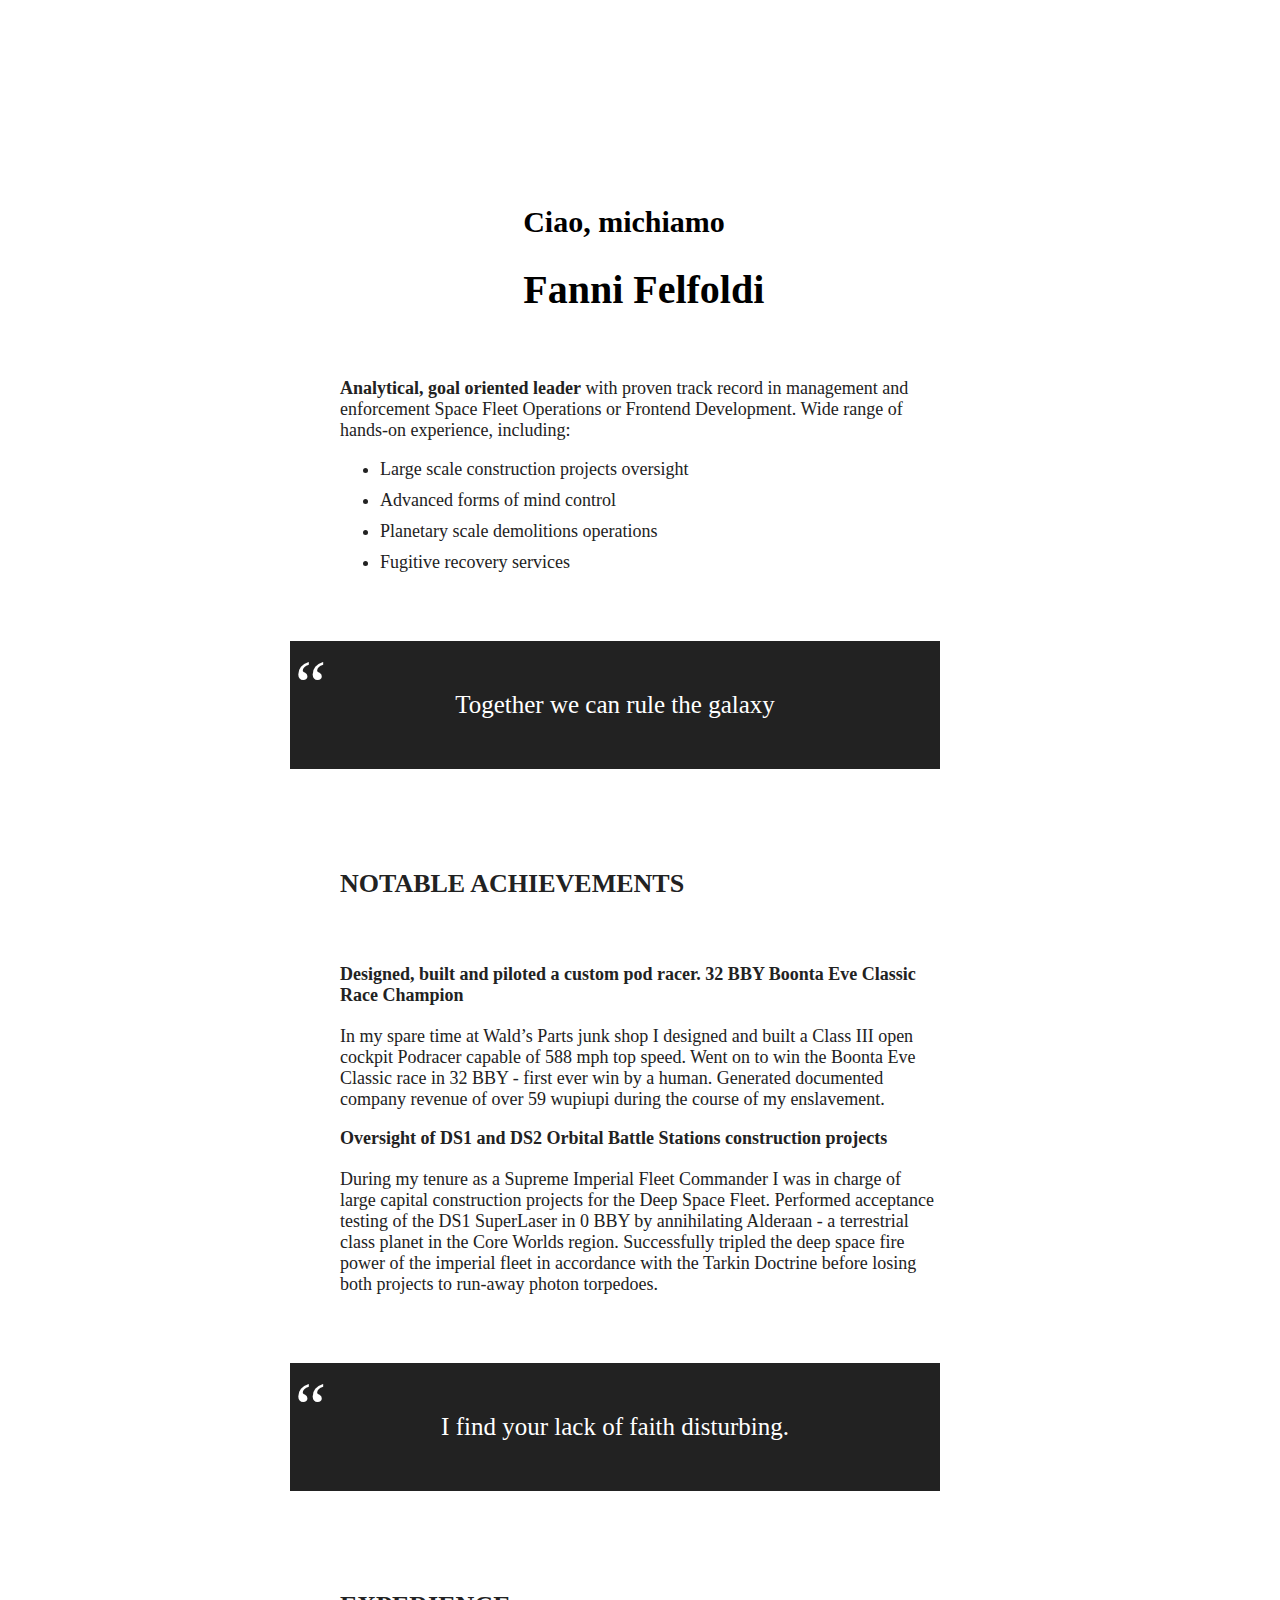
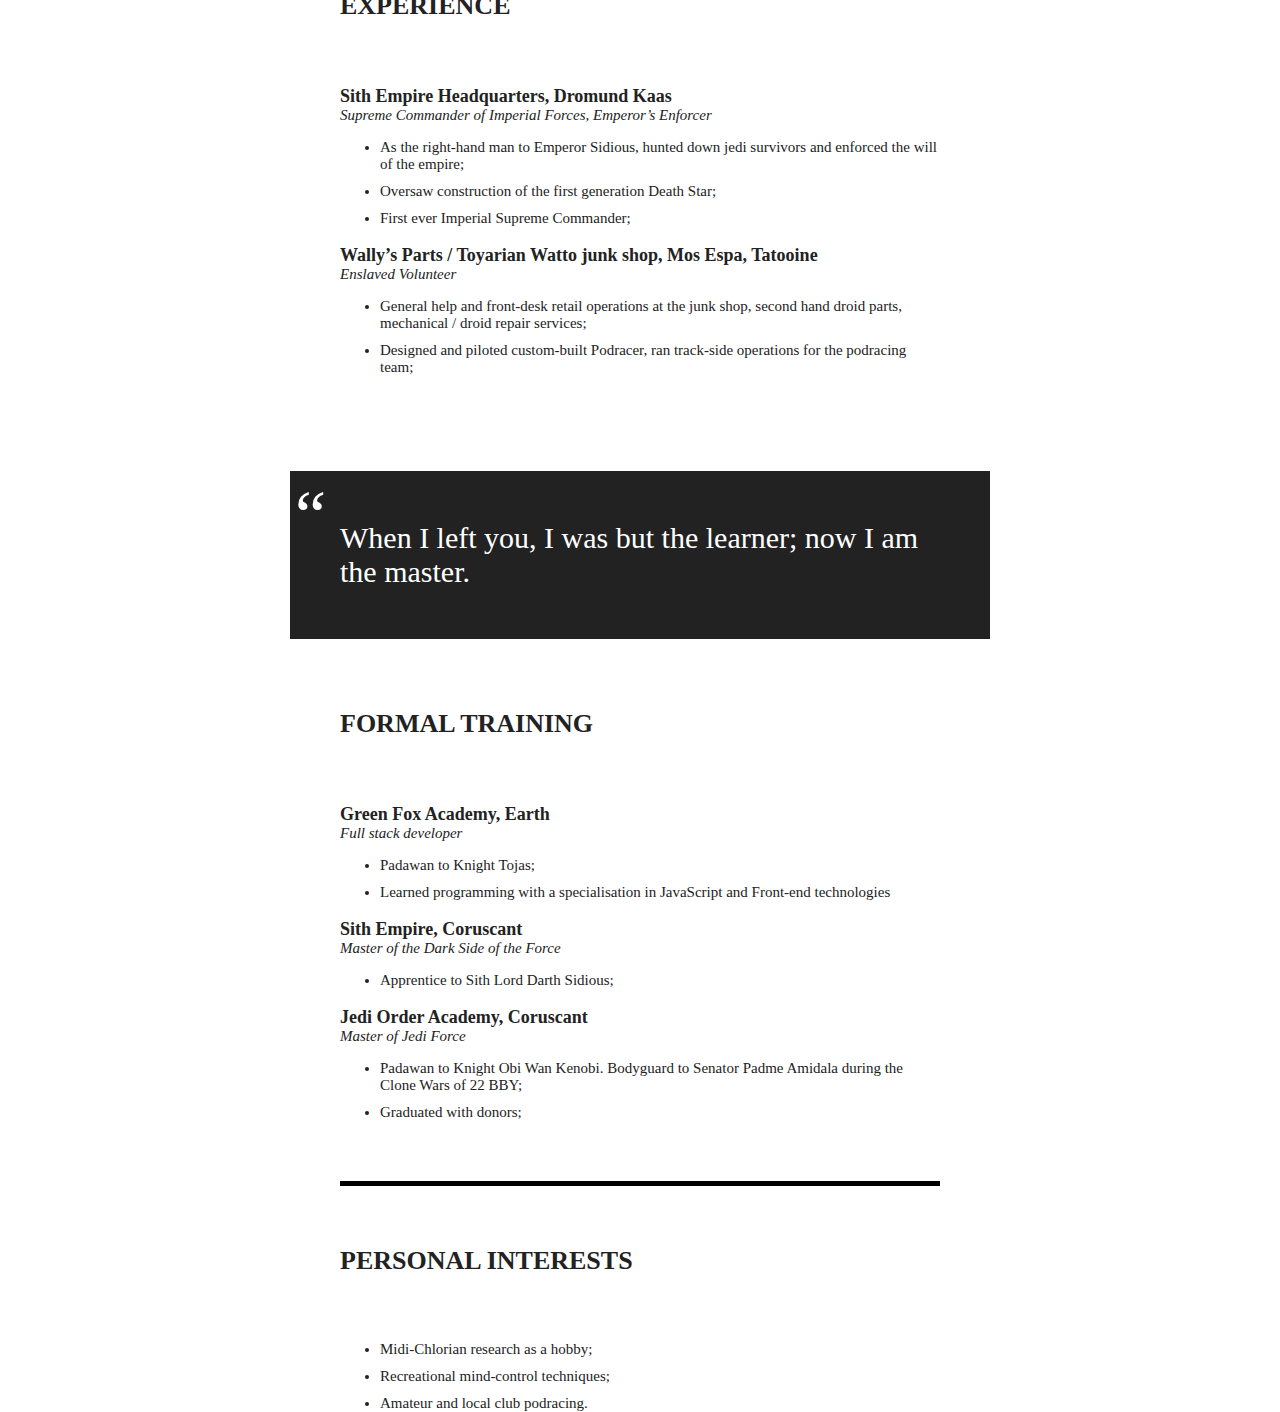
==== CV.html @ 1063815c "addedGalleryAndCv" ====
<!DOCTYPE html>
<html lang="en">
<head>
    <meta charset="UTF-8">
    <meta name="viewport" content="width=device-width, initial-scale=1.0">
    <title>CV Fanni Felfoldi</title>
    <link rel="stylesheet" href="styleCV.css">
</head>
<body>
    <body>
        <header >
          <div>
            <h2> Ciao, michiamo </h2>
            <h1>Fanni Felfoldi</h1>
          </div>
       </header>
        <main>
          <p><b>Analytical, goal oriented leader</b> with proven track record in management and enforcement Space Fleet Operations or Frontend Development. Wide range of hands-on experience, including:</p>
          <ul>
            <li>Large scale construction projects oversight</li>
            <li>Advanced forms of mind control</li>
            <li>Planetary scale demolitions operations</li>
            <li>Fugitive recovery services</li>
          </ul>
            <bloquote class="quotes" >
              Together we can rule the galaxy
            </bloquote>
          
          <p class="alcim2"><b>Notable achievements</b> </p>
          <p class="alcim3"><b>Designed, built and piloted a custom pod racer. 32 BBY Boonta Eve Classic Race Champion</b></p>
          <p>In my spare time at Wald’s Parts junk shop I designed and built a Class III open cockpit Podracer capable of 588 mph top speed. Went on to win the Boonta Eve Classic race in 32 BBY - first ever win by a human. Generated documented company revenue of over 59 wupiupi during the course of my enslavement.</p>
          <p class="alcim3"><b>Oversight of DS1 and DS2 Orbital Battle Stations construction projects</b></p>
          <p>During my tenure as a Supreme Imperial Fleet Commander I was in charge of large capital construction projects for the Deep Space Fleet. Performed acceptance testing of the DS1 SuperLaser in 0 BBY by annihilating Alderaan - a terrestrial class planet in the Core Worlds region. Successfully tripled the deep space fire power of the imperial fleet in accordance with the Tarkin Doctrine before losing both projects to run-away photon torpedoes.</p>
          <bloquote class="quotes2" >
              I find your lack of faith disturbing.
            </bloquote>
          <p class="alcim2"><b> Experience</b> </p>
          <p class="alcim4"><b>Sith Empire Headquarters, Dromund Kaas</b></p>
          <p class="alcim5"><i>Supreme Commander of Imperial Forces, Emperor’s Enforcer</i></p>
          <ul class="secondlist">
            <li>As the right-hand man to Emperor Sidious, hunted down jedi survivors and enforced the will of the empire;</li>
            <li>Oversaw construction of the first generation Death Star;</li>
            <li>First ever Imperial Supreme Commander;</li>
          </ul>
          <p class="alcim4"><b>Wally’s Parts / Toyarian Watto junk shop, Mos Espa, Tatooine</b></p>
          <p class="alcim5"><i>Enslaved Volunteer</i></p>
          <ul class="secondlist">
            <li>General help and front-desk retail operations at the junk shop, second hand droid parts, mechanical / droid repair services;</li>
            <li>Designed and piloted custom-built Podracer, ran track-side operations for the podracing team;</li>
            </ul>
            <bloquote class="quotes3" >
              When I left you, I was but the learner; now I am the master.
            </bloquote>
          
          <p class="alcim2"><b>Formal training</b> </p>
          <p class="alcim4"><b>Green Fox Academy, Earth</b></p>
          <p class="alcim5"><i>Full stack developer</i></p>
          <ul class="secondlist">
            <li>Padawan to Knight Tojas;</li>
            <li>Learned programming with a specialisation in JavaScript and Front-end technologies</li>
            </ul>
          <p class="alcim4"><b>Sith Empire, Coruscant</b></p>
          <p class="alcim5"><i>Master of the Dark Side of the Force</i></p>
          <ul class="secondlist">
            <li>Apprentice to Sith Lord Darth Sidious;</li>
            </ul>
          <p class="alcim4"><b>Jedi Order Academy, Coruscant</b></p>
          <p class="alcim5"><i>Master of Jedi Force</i></p>
          <ul class="secondlist">
            <li>Padawan to Knight Obi Wan Kenobi. Bodyguard to Senator Padme Amidala during the Clone Wars of 22 BBY;</li>
            <li>Graduated with donors;</li>
            </ul>
          <p class="alcim2" id=bordertop><b>Personal interests</b> </p>
          <ul class="secondlist">
            <li>Midi-Chlorian research as a hobby;</li>
            <li>Recreational mind-control techniques;</li>
             <li>Amateur and local club podracing.</li>
            </ul>
        </main>
      </body>
</body>
</html>
---- styleCV.css ----
header {
    font-family: 'Abril Fatface', cursive;
    width: 90%;
    height:350px; 
    text-align: center;
   background-image: url("images/me.jpg");
    background-position: center;
    background-size: cover;
    position: absolute;
    top: 0px;
    left:5%;
    margin-top: 0px;
  }
  h2 {
    position: relative;
    top:180px;
    left: 200px;
    font-size: 30px;
    text-align: left;
  }
  h1 {
    position: relative;
    top:180px;
    left: 200px;
    font-size: 40px;
    text-align: left;
  }
  div {
    width:55%;
    margin:auto;
  }
  main {
    position: relative;
    top: 360px;
    font-family: 'Josefin Sans';
    color: #222222;
    width:600px;
    margin: auto;
    font-size: 18px;
  }
  .quotes::before {
    content: '\201C';
    position: absolute;
    top:5px;
    left:5px;
    font-size:70px;
  }
  .quotes {
    padding:50px;
    background:#222222;
    color: white;
    font-size: 25px;
    font-family: Abril Fatface;
    position:relative;
    top:50px; 
     display:flex;
     align-items: center;
    justify-content: center;
    margin-left: -50px;
  }
  .intext {
    
  }
  .alcim2 {
    margin-top:150px;
    text-transform: uppercase;
    font-size:26px;
    margin-bottom:65px;
    
  }
  .alcim3 {
    margint-top:60px;
    margin-bottom:20px;
  }
  .quotes2::before {
    content: '\201C';
    position: absolute;
    top:5px;
    left:5px;
    font-size:70px;
  }
  .quotes2 {
   padding:50px;
    background:#222222;
    color: white;
    font-size: 25px;
    font-family: Abril Fatface;
    position:relative;
    top:50px; 
      display:flex;
     align-items: center;
    justify-content: center;
    margin-left: -50px;
  }  
  .alcim4 {
    margin-bottom:0px;
  }
  .alcim5 {
     font-family: 'Merriweather', serif;
    margin-top:0px;
    font-size:15px;
  }
  .secondlist {
    font-size: 15px;
  } 
  li {
    margin-top:10px;
    margin-bottom:5px;
  }
  .quotes3::before {
    content: '\201C';
    position: absolute;
    top:5px;
    left:5px;
    font-size:70px;
  }
  .quotes3 {
    padding: 50px;
    background:#222222;
    color: white;
    font-size: 30px;
    font-family: Abril Fatface;
    position:relative;
    top:80px; 
    width:100%;
    text-align: left;
    hight: 200px;
    display:flex;
    margin-left: -50px
  }  
  #bordertop {
    border-top:5px solid black;
    padding-top:60px;
    margin-top:60px
  }
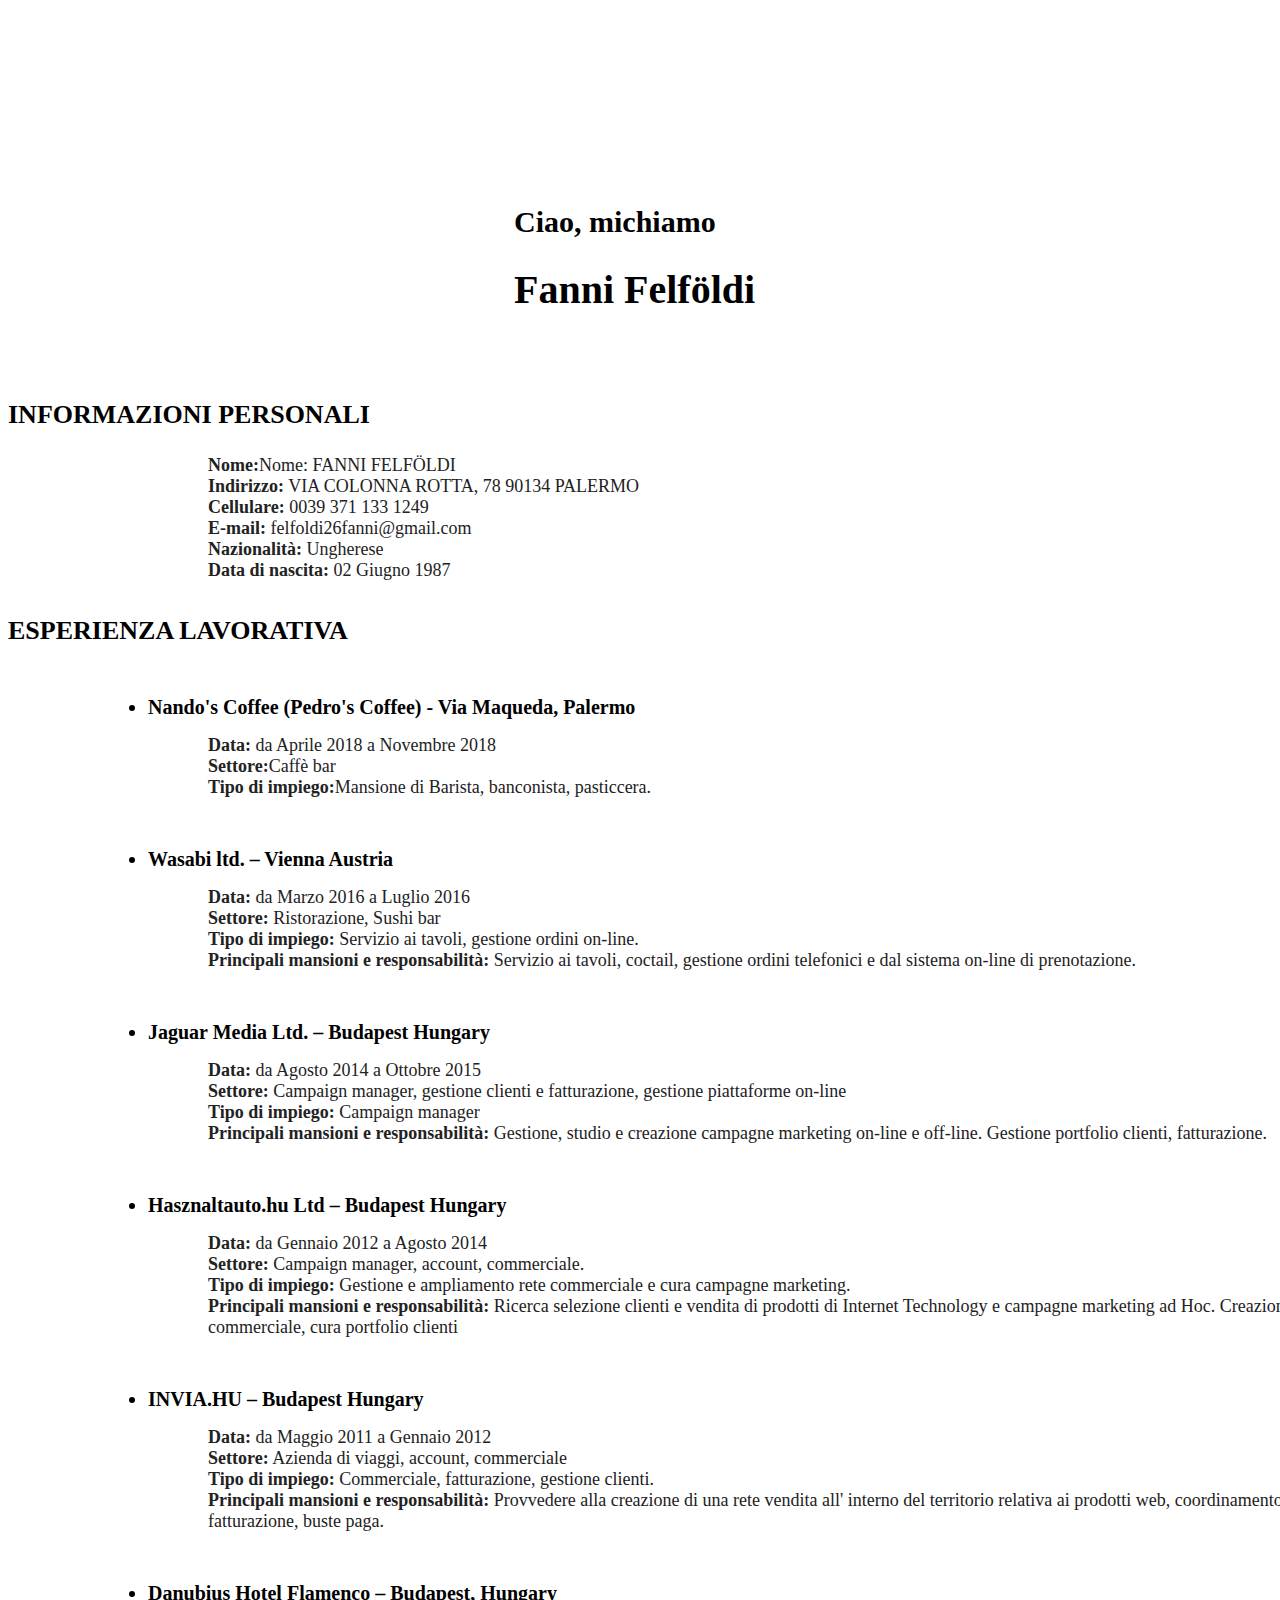
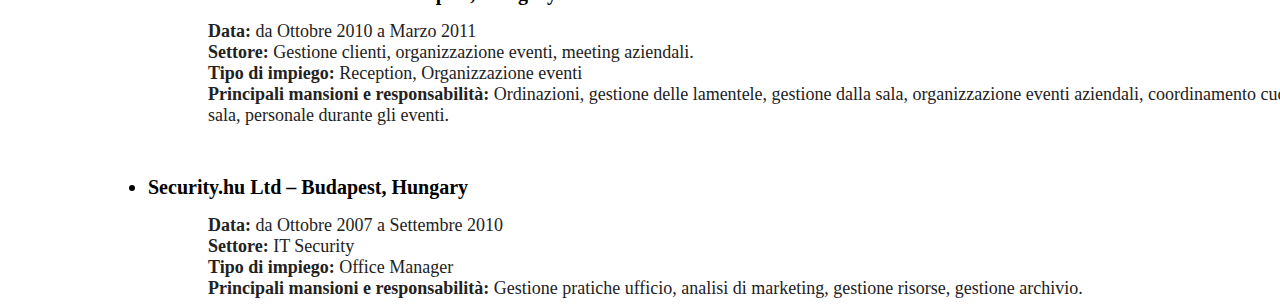
==== commit 921aa88e: "addCVESPERIENZALAVORATIVA" ====
--- a/CV.html
+++ b/CV.html
@@ -9,73 +9,77 @@
 <body>
     <body>
         <header >
-          <div>
+          
             <h2> Ciao, michiamo </h2>
-            <h1>Fanni Felfoldi</h1>
-          </div>
+            <h1>Fanni Felföldi</h1>
+          
        </header>
+
         <main>
-          <p><b>Analytical, goal oriented leader</b> with proven track record in management and enforcement Space Fleet Operations or Frontend Development. Wide range of hands-on experience, including:</p>
-          <ul>
-            <li>Large scale construction projects oversight</li>
-            <li>Advanced forms of mind control</li>
-            <li>Planetary scale demolitions operations</li>
-            <li>Fugitive recovery services</li>
-          </ul>
-            <bloquote class="quotes" >
-              Together we can rule the galaxy
-            </bloquote>
-          
-          <p class="alcim2"><b>Notable achievements</b> </p>
-          <p class="alcim3"><b>Designed, built and piloted a custom pod racer. 32 BBY Boonta Eve Classic Race Champion</b></p>
-          <p>In my spare time at Wald’s Parts junk shop I designed and built a Class III open cockpit Podracer capable of 588 mph top speed. Went on to win the Boonta Eve Classic race in 32 BBY - first ever win by a human. Generated documented company revenue of over 59 wupiupi during the course of my enslavement.</p>
-          <p class="alcim3"><b>Oversight of DS1 and DS2 Orbital Battle Stations construction projects</b></p>
-          <p>During my tenure as a Supreme Imperial Fleet Commander I was in charge of large capital construction projects for the Deep Space Fleet. Performed acceptance testing of the DS1 SuperLaser in 0 BBY by annihilating Alderaan - a terrestrial class planet in the Core Worlds region. Successfully tripled the deep space fire power of the imperial fleet in accordance with the Tarkin Doctrine before losing both projects to run-away photon torpedoes.</p>
-          <bloquote class="quotes2" >
-              I find your lack of faith disturbing.
-            </bloquote>
-          <p class="alcim2"><b> Experience</b> </p>
-          <p class="alcim4"><b>Sith Empire Headquarters, Dromund Kaas</b></p>
-          <p class="alcim5"><i>Supreme Commander of Imperial Forces, Emperor’s Enforcer</i></p>
-          <ul class="secondlist">
-            <li>As the right-hand man to Emperor Sidious, hunted down jedi survivors and enforced the will of the empire;</li>
-            <li>Oversaw construction of the first generation Death Star;</li>
-            <li>First ever Imperial Supreme Commander;</li>
-          </ul>
-          <p class="alcim4"><b>Wally’s Parts / Toyarian Watto junk shop, Mos Espa, Tatooine</b></p>
-          <p class="alcim5"><i>Enslaved Volunteer</i></p>
-          <ul class="secondlist">
-            <li>General help and front-desk retail operations at the junk shop, second hand droid parts, mechanical / droid repair services;</li>
-            <li>Designed and piloted custom-built Podracer, ran track-side operations for the podracing team;</li>
+            <h3><b>INFORMAZIONI PERSONALI</b> </h3>
+                <p><b>Nome:</b>Nome: FANNI  FELFÖLDI</p>
+                <p><b>Indirizzo:</b> VIA COLONNA ROTTA, 78       90134 PALERMO</p>
+                <p><b>Cellulare:</b> 0039 371 133 1249</p>
+                <p><b>E-mail:</b> felfoldi26fanni@gmail.com</p>
+                <p><b>Nazionalità:</b> Ungherese</p>
+                <p><b>Data di nascita:</b> 02 Giugno 1987</p>
+            
+        <h4><b>ESPERIENZA LAVORATIVA</b></h4>
+            <ul>
+                <li> <b>Nando's Coffee (Pedro's Coffee)  - Via Maqueda, Palermo </b></li>
             </ul>
-            <bloquote class="quotes3" >
-              When I left you, I was but the learner; now I am the master.
-            </bloquote>
-          
-          <p class="alcim2"><b>Formal training</b> </p>
-          <p class="alcim4"><b>Green Fox Academy, Earth</b></p>
-          <p class="alcim5"><i>Full stack developer</i></p>
-          <ul class="secondlist">
-            <li>Padawan to Knight Tojas;</li>
-            <li>Learned programming with a specialisation in JavaScript and Front-end technologies</li>
+            <p><b>Data:</b> da Aprile 2018 a Novembre 2018 </p>
+            <p><b>Settore:</b>Caffè bar </p>
+            <p><b>Tipo di impiego:</b>Mansione di Barista, banconista, pasticcera. </p>
+            
+            <ul>
+                <li> <b>Wasabi ltd. – Vienna Austria </b></li>
             </ul>
-          <p class="alcim4"><b>Sith Empire, Coruscant</b></p>
-          <p class="alcim5"><i>Master of the Dark Side of the Force</i></p>
-          <ul class="secondlist">
-            <li>Apprentice to Sith Lord Darth Sidious;</li>
+            <p><b>Data:</b> da Marzo 2016 a Luglio 2016 </p>
+            <p><b>Settore:</b> Ristorazione, Sushi bar</p>
+            <p><b>Tipo di impiego:</b> Servizio ai tavoli, gestione ordini on-line.</p>
+            <p><b>Principali mansioni e responsabilità:</b> Servizio ai tavoli, coctail, gestione ordini telefonici e dal sistema on-line di prenotazione.</p>
+    
+            <ul>
+                <li> <b>Jaguar Media Ltd. – Budapest Hungary </b></li>
             </ul>
-          <p class="alcim4"><b>Jedi Order Academy, Coruscant</b></p>
-          <p class="alcim5"><i>Master of Jedi Force</i></p>
-          <ul class="secondlist">
-            <li>Padawan to Knight Obi Wan Kenobi. Bodyguard to Senator Padme Amidala during the Clone Wars of 22 BBY;</li>
-            <li>Graduated with donors;</li>
+            <p><b>Data:</b> da Agosto 2014 a Ottobre 2015</p>
+            <p><b>Settore:</b> Campaign manager, gestione clienti e fatturazione, gestione piattaforme on-line</p>
+            <p><b>Tipo di impiego:</b> Campaign manager</p>
+            <p><b>Principali mansioni e responsabilità:</b> Gestione, studio e creazione campagne marketing on-line e off-line. Gestione portfolio clienti, fatturazione.</p>
+    
+            <ul>
+                <li> <b>Hasznaltauto.hu Ltd – Budapest Hungary </b></li>
             </ul>
-          <p class="alcim2" id=bordertop><b>Personal interests</b> </p>
-          <ul class="secondlist">
-            <li>Midi-Chlorian research as a hobby;</li>
-            <li>Recreational mind-control techniques;</li>
-             <li>Amateur and local club podracing.</li>
+            <p><b>Data:</b> da Gennaio 2012 a Agosto 2014</p>
+            <p><b>Settore:</b> Campaign manager, account, commerciale.</p>
+            <p><b>Tipo di impiego:</b> Gestione e ampliamento rete commerciale e cura campagne marketing.</p>
+            <p><b>Principali mansioni e responsabilità:</b> Ricerca selezione clienti e vendita di prodotti di Internet Technology e campagne marketing ad Hoc. Creazione rete  commerciale, cura portfolio clienti </p>
+
+            <ul>
+                <li> <b>INVIA.HU – Budapest Hungary  </b></li>
             </ul>
+            <p><b>Data:</b> da Maggio 2011 a Gennaio 2012</p>
+            <p><b>Settore:</b> Azienda di viaggi, account, commerciale</p>
+            <p><b>Tipo di impiego:</b> Commerciale, fatturazione, gestione clienti.</p>
+            <p><b>Principali mansioni e responsabilità:</b> Provvedere alla creazione di una rete vendita all' interno del territorio relativa ai prodotti web, coordinamento agenti fatturazione, buste paga.</p>
+        
+            <ul>
+                <li> <b>Danubius Hotel Flamenco – Budapest, Hungary  </b></li>
+            </ul>
+            <p><b>Data:</b> da Ottobre 2010 a Marzo 2011</p>
+            <p><b>Settore:</b> Gestione clienti, organizzazione eventi, meeting aziendali. </p>
+            <p><b>Tipo di impiego:</b> Reception, Organizzazione eventi</p>
+            <p><b>Principali mansioni e responsabilità:</b> Ordinazioni, gestione delle lamentele, gestione dalla sala, organizzazione eventi aziendali, coordinamento cucina, sala, personale  durante gli eventi.</p>
+        
+            <ul>
+                <li> <b>Security.hu Ltd – Budapest, Hungary</b></li>
+            </ul>
+            <p><b>Data:</b> da Ottobre 2007 a Settembre 2010</p>
+            <p><b>Settore:</b> IT Security </p>
+            <p><b>Tipo di impiego:</b> Office Manager</p>
+            <p><b>Principali mansioni e responsabilità:</b> Gestione pratiche ufficio, analisi di marketing, gestione risorse, gestione archivio.</p>
+        
         </main>
       </body>
 </body>
--- a/styleCV.css
+++ b/styleCV.css
@@ -14,14 +14,14 @@
   h2 {
     position: relative;
     top:180px;
-    left: 200px;
+    left: 450px;
     font-size: 30px;
     text-align: left;
   }
   h1 {
     position: relative;
     top:180px;
-    left: 200px;
+    left: 450px;
     font-size: 40px;
     text-align: left;
   }
@@ -29,107 +29,33 @@
     width:55%;
     margin:auto;
   }
-  main {
-    position: relative;
-    top: 360px;
+ 
+  h3 {
+    margin-top:400px;
+    text-transform: uppercase;
+    font-size:26px;
+    margin-bottom:25px;
+    
+  }
+  p {
     font-family: 'Josefin Sans';
     color: #222222;
-    width:600px;
-    margin: auto;
+    width:90%;
+    margin-left: 200px;
     font-size: 18px;
+    margin-bottom: 0px;
+    margin-top: 0px;
   }
-  .quotes::before {
-    content: '\201C';
-    position: absolute;
-    top:5px;
-    left:5px;
-    font-size:70px;
+ h4 {
+    margint-top:70px;
+    margin-bottom:20px;
+    font-size:26px;
   }
-  .quotes {
-    padding:50px;
-    background:#222222;
-    color: white;
-    font-size: 25px;
-    font-family: Abril Fatface;
-    position:relative;
-    top:50px; 
-     display:flex;
-     align-items: center;
-    justify-content: center;
-    margin-left: -50px;
+  li {
+    margin-left:100px;
+    font-size: 20px;
   }
-  .intext {
-    
+  ul {
+      margin-top: 50px;
   }
-  .alcim2 {
-    margin-top:150px;
-    text-transform: uppercase;
-    font-size:26px;
-    margin-bottom:65px;
-    
-  }
-  .alcim3 {
-    margint-top:60px;
-    margin-bottom:20px;
-  }
-  .quotes2::before {
-    content: '\201C';
-    position: absolute;
-    top:5px;
-    left:5px;
-    font-size:70px;
-  }
-  .quotes2 {
-   padding:50px;
-    background:#222222;
-    color: white;
-    font-size: 25px;
-    font-family: Abril Fatface;
-    position:relative;
-    top:50px; 
-      display:flex;
-     align-items: center;
-    justify-content: center;
-    margin-left: -50px;
-  }  
-  .alcim4 {
-    margin-bottom:0px;
-  }
-  .alcim5 {
-     font-family: 'Merriweather', serif;
-    margin-top:0px;
-    font-size:15px;
-  }
-  .secondlist {
-    font-size: 15px;
-  } 
-  li {
-    margin-top:10px;
-    margin-bottom:5px;
-  }
-  .quotes3::before {
-    content: '\201C';
-    position: absolute;
-    top:5px;
-    left:5px;
-    font-size:70px;
-  }
-  .quotes3 {
-    padding: 50px;
-    background:#222222;
-    color: white;
-    font-size: 30px;
-    font-family: Abril Fatface;
-    position:relative;
-    top:80px; 
-    width:100%;
-    text-align: left;
-    hight: 200px;
-    display:flex;
-    margin-left: -50px
-  }  
-  #bordertop {
-    border-top:5px solid black;
-    padding-top:60px;
-    margin-top:60px
-  }+  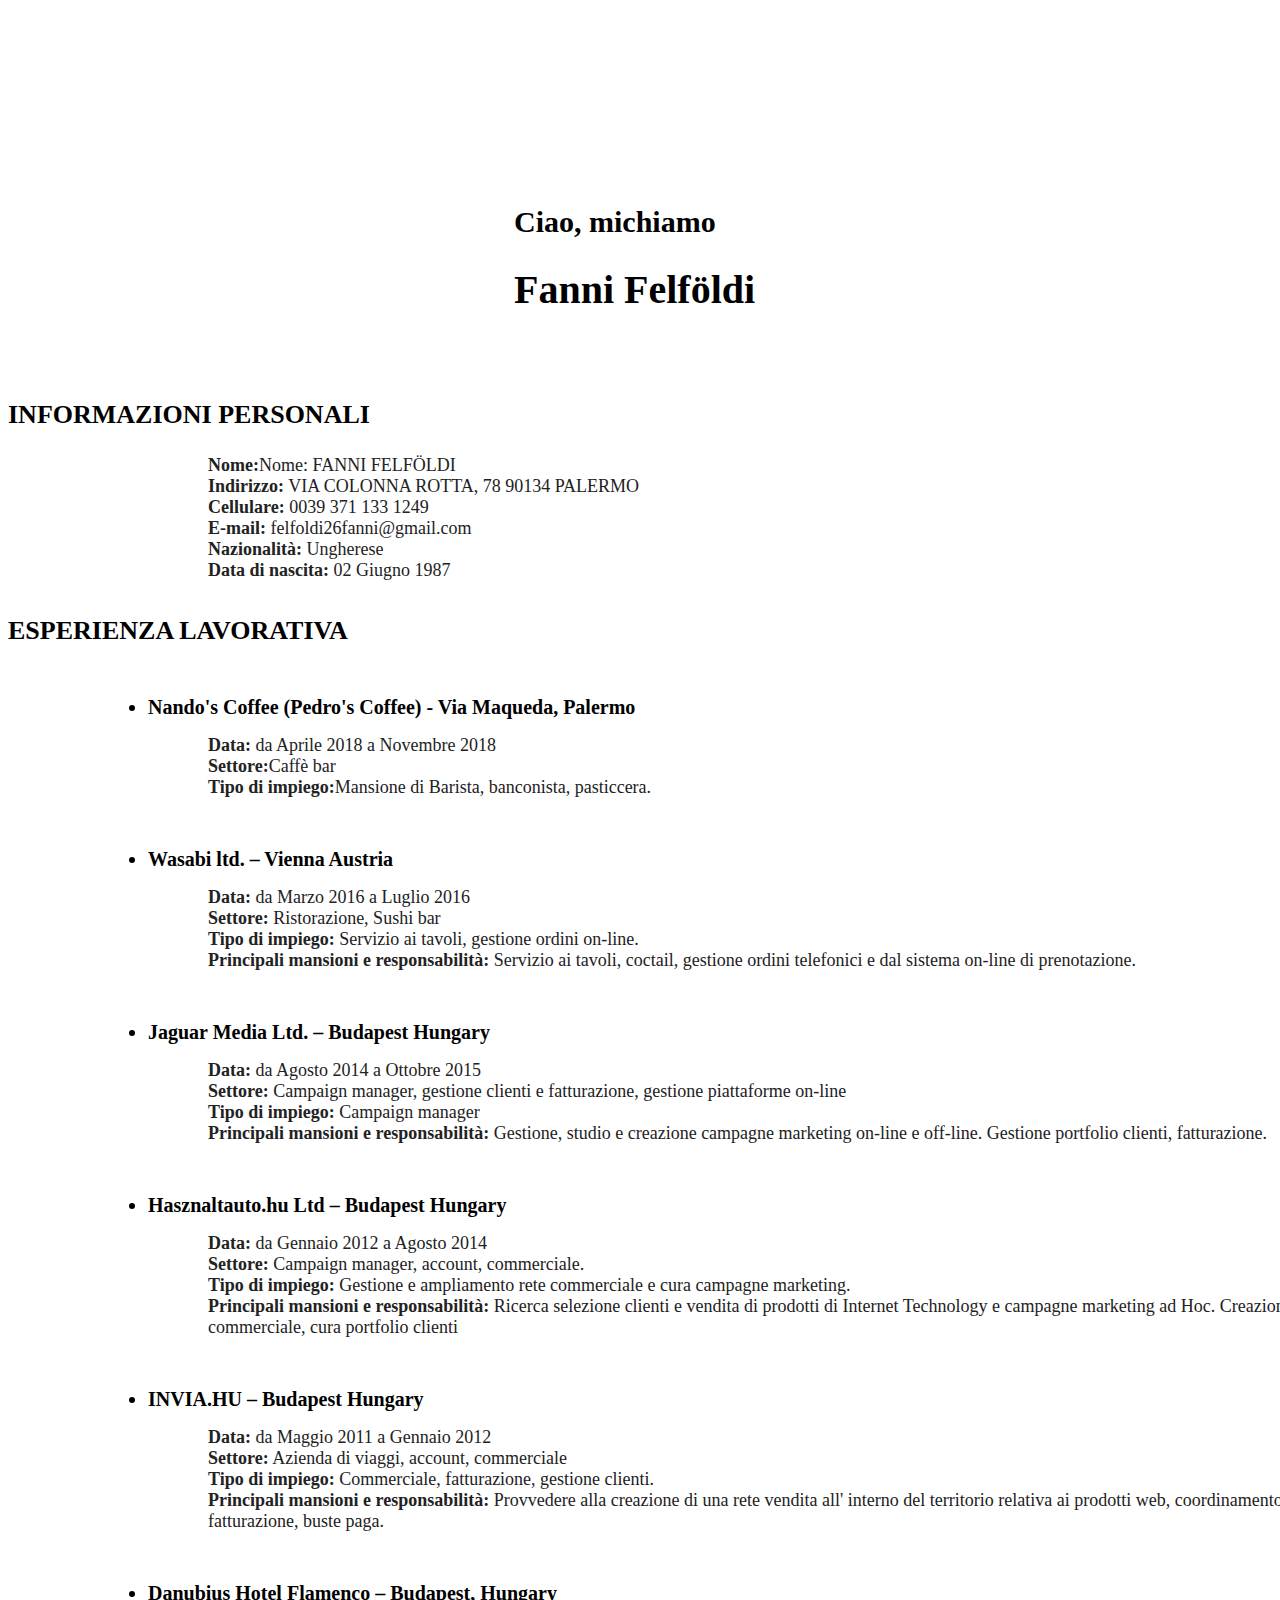
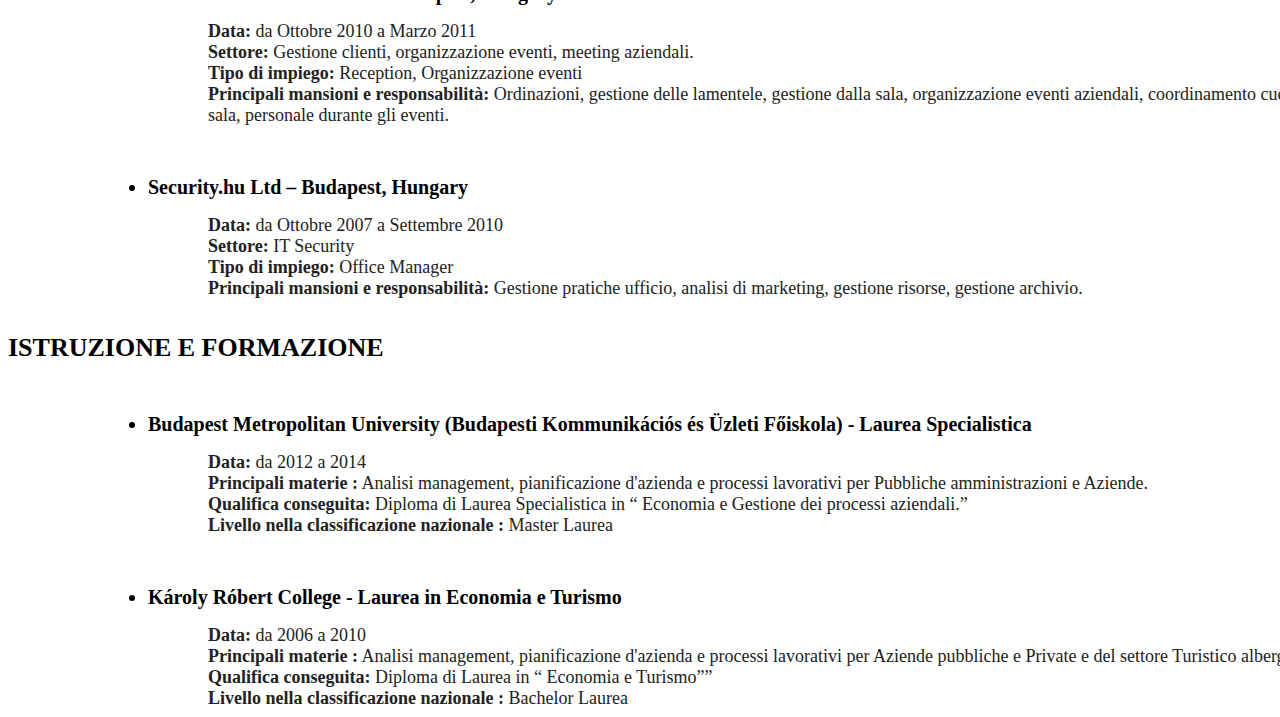
==== commit 60adebba: "addCvScuola" ====
--- a/CV.html
+++ b/CV.html
@@ -79,7 +79,24 @@
             <p><b>Settore:</b> IT Security </p>
             <p><b>Tipo di impiego:</b> Office Manager</p>
             <p><b>Principali mansioni e responsabilità:</b> Gestione pratiche ufficio, analisi di marketing, gestione risorse, gestione archivio.</p>
-        
+            
+        <h4><b>ISTRUZIONE E FORMAZIONE</b></h4>
+            <ul>
+                <li> <b>Budapest Metropolitan University (Budapesti Kommunikációs és Üzleti Főiskola)  - Laurea Specialistica</b></li>
+            </ul>
+            <p><b>Data:</b> da 2012 a 2014</p>
+            <p><b>Principali materie :</b> Analisi management, pianificazione d'azienda e processi lavorativi per Pubbliche amministrazioni e Aziende. </p>
+            <p><b>Qualifica conseguita:</b> Diploma di Laurea Specialistica in “ Economia e Gestione dei processi aziendali.”</p>
+            <p><b>Livello nella classificazione nazionale :</b> Master Laurea</p>
+       
+            <ul>
+                <li> <b>Károly Róbert College - Laurea in Economia e Turismo</b></li>
+            </ul>
+            <p><b>Data:</b> da 2006 a 2010</p>
+            <p><b>Principali materie :</b> Analisi management, pianificazione d'azienda e processi  lavorativi per  Aziende pubbliche e Private e del settore Turistico alberghiero</p>
+            <p><b>Qualifica conseguita:</b> Diploma di Laurea in “ Economia  e Turismo”” </p>
+            <p><b>Livello nella classificazione nazionale :</b> Bachelor Laurea</p>
+       
         </main>
       </body>
 </body>
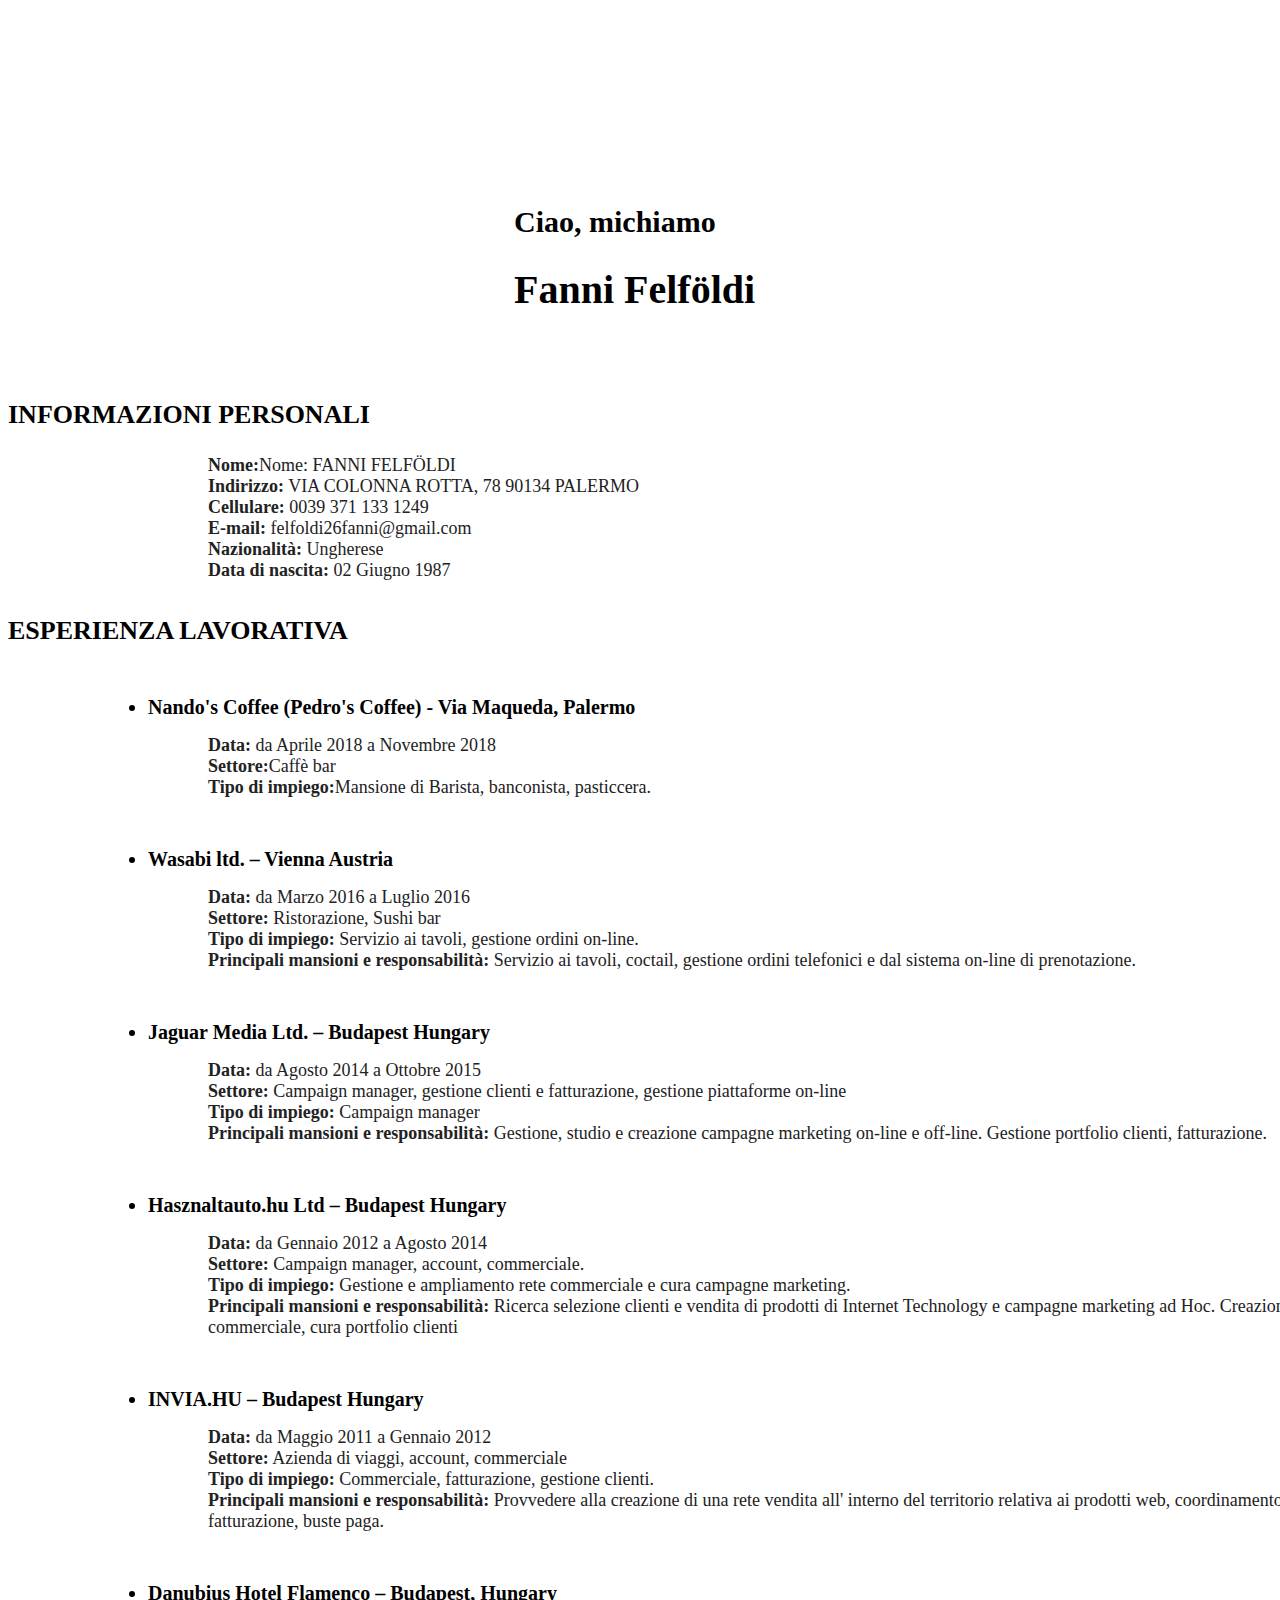
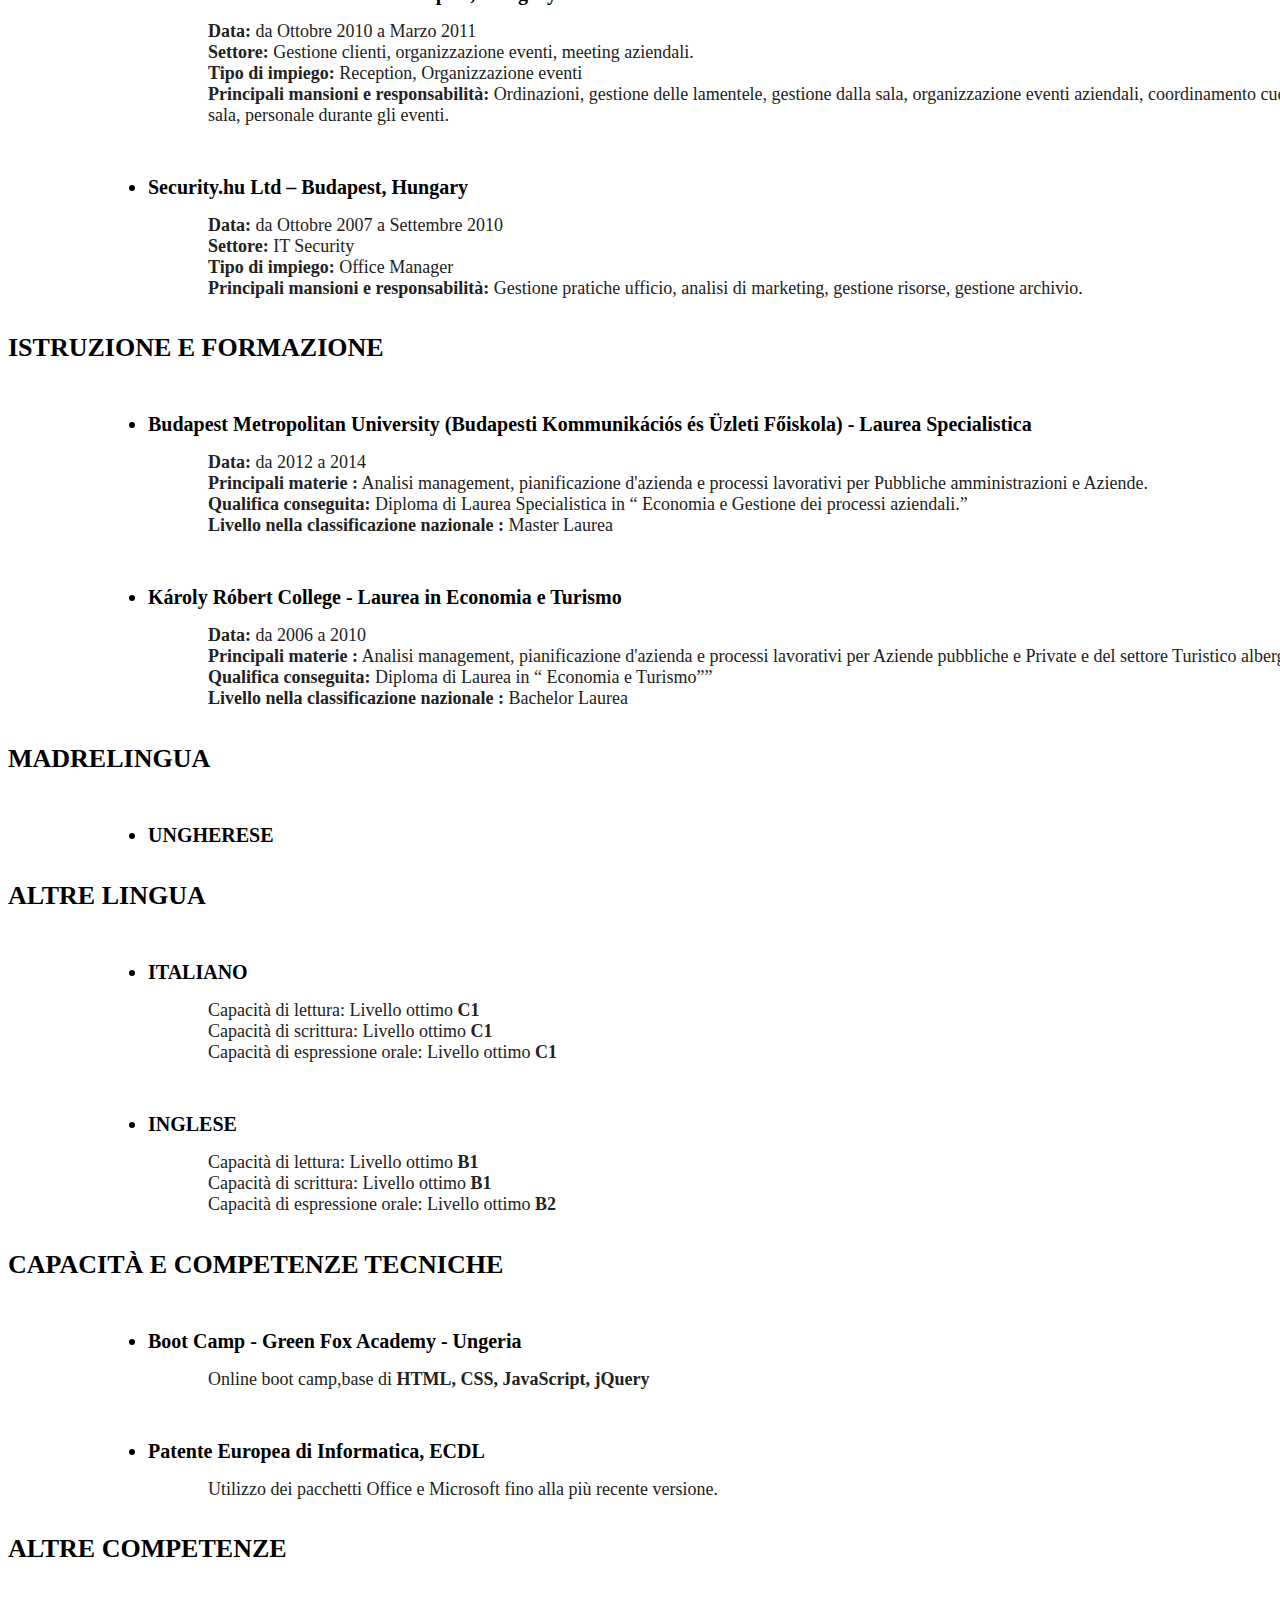
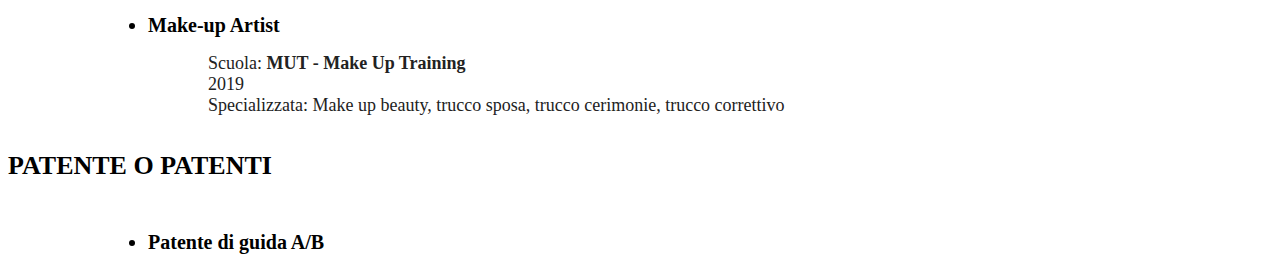
==== commit 69aa732c: "CV.Ready" ====
--- a/CV.html
+++ b/CV.html
@@ -97,6 +97,46 @@
             <p><b>Qualifica conseguita:</b> Diploma di Laurea in “ Economia  e Turismo”” </p>
             <p><b>Livello nella classificazione nazionale :</b> Bachelor Laurea</p>
        
+        <h4><b>MADRELINGUA</b></h4>
+            <ul>
+                <li> <b>UNGHERESE</b></li>
+            </ul>
+        <h4><b>ALTRE LINGUA</b></h4>
+            <ul>
+                <li> <b>ITALIANO </b></li>
+            </ul>   
+            <p>Capacità di lettura: Livello ottimo <b>C1</b></p>
+            <p>Capacità di scrittura: Livello ottimo <b>C1</b></p>
+            <p>Capacità di espressione orale: Livello ottimo <b>C1</b></p>
+
+            <ul>
+                <li> <b>INGLESE </b></li>
+            </ul>   
+            <p>Capacità di lettura: Livello ottimo <b>B1</b></p>
+            <p>Capacità di scrittura: Livello ottimo <b>B1</b></p>
+            <p>Capacità di espressione orale: Livello ottimo <b>B2</b></p>
+             
+        <h4><b>CAPACITÀ E COMPETENZE TECNICHE </b></h4>
+        <ul>
+            <li> <b>Boot Camp - Green Fox Academy - Ungeria</b></li>
+        </ul>
+            <p>Online boot camp,base di <b>HTML, CSS, JavaScript, jQuery</b></p>
+        <ul>
+            <li> <b>Patente Europea di Informatica, ECDL</b></li>
+        </ul>
+            <p>Utilizzo dei pacchetti Office e Microsoft fino alla più recente versione.</p>
+
+        <h4><b>ALTRE COMPETENZE </b></h4>
+            <ul>
+                <li> <b>Make-up Artist</b></li>
+            </ul>
+                <p>Scuola: <b>MUT - Make Up Training</b></p>
+                <p>2019</p>
+                <p>Specializzata: Make up beauty, trucco sposa, trucco cerimonie, trucco correttivo</b></p>
+        <h4><b>PATENTE O PATENTI </b></h4>
+                <ul>
+                    <li> <b>Patente di guida A/B</b></li>
+                </ul>        
         </main>
       </body>
 </body>
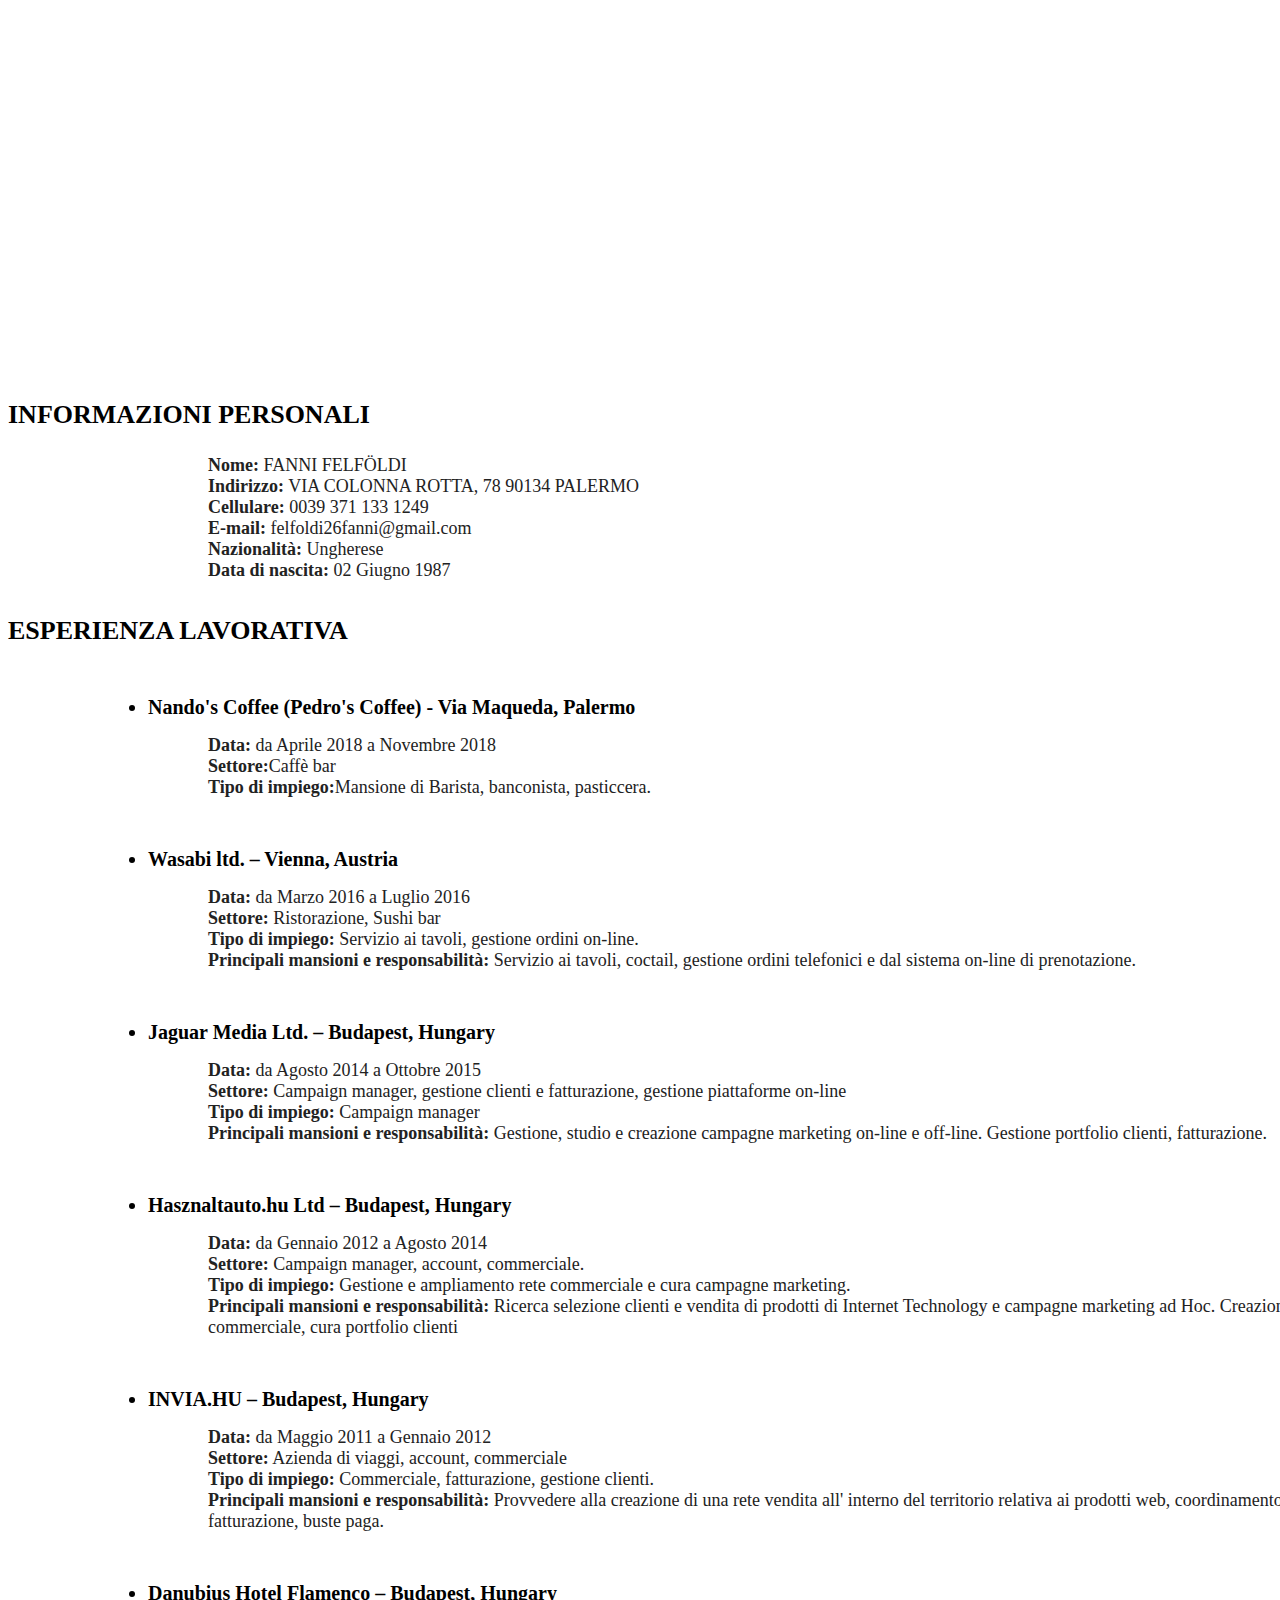
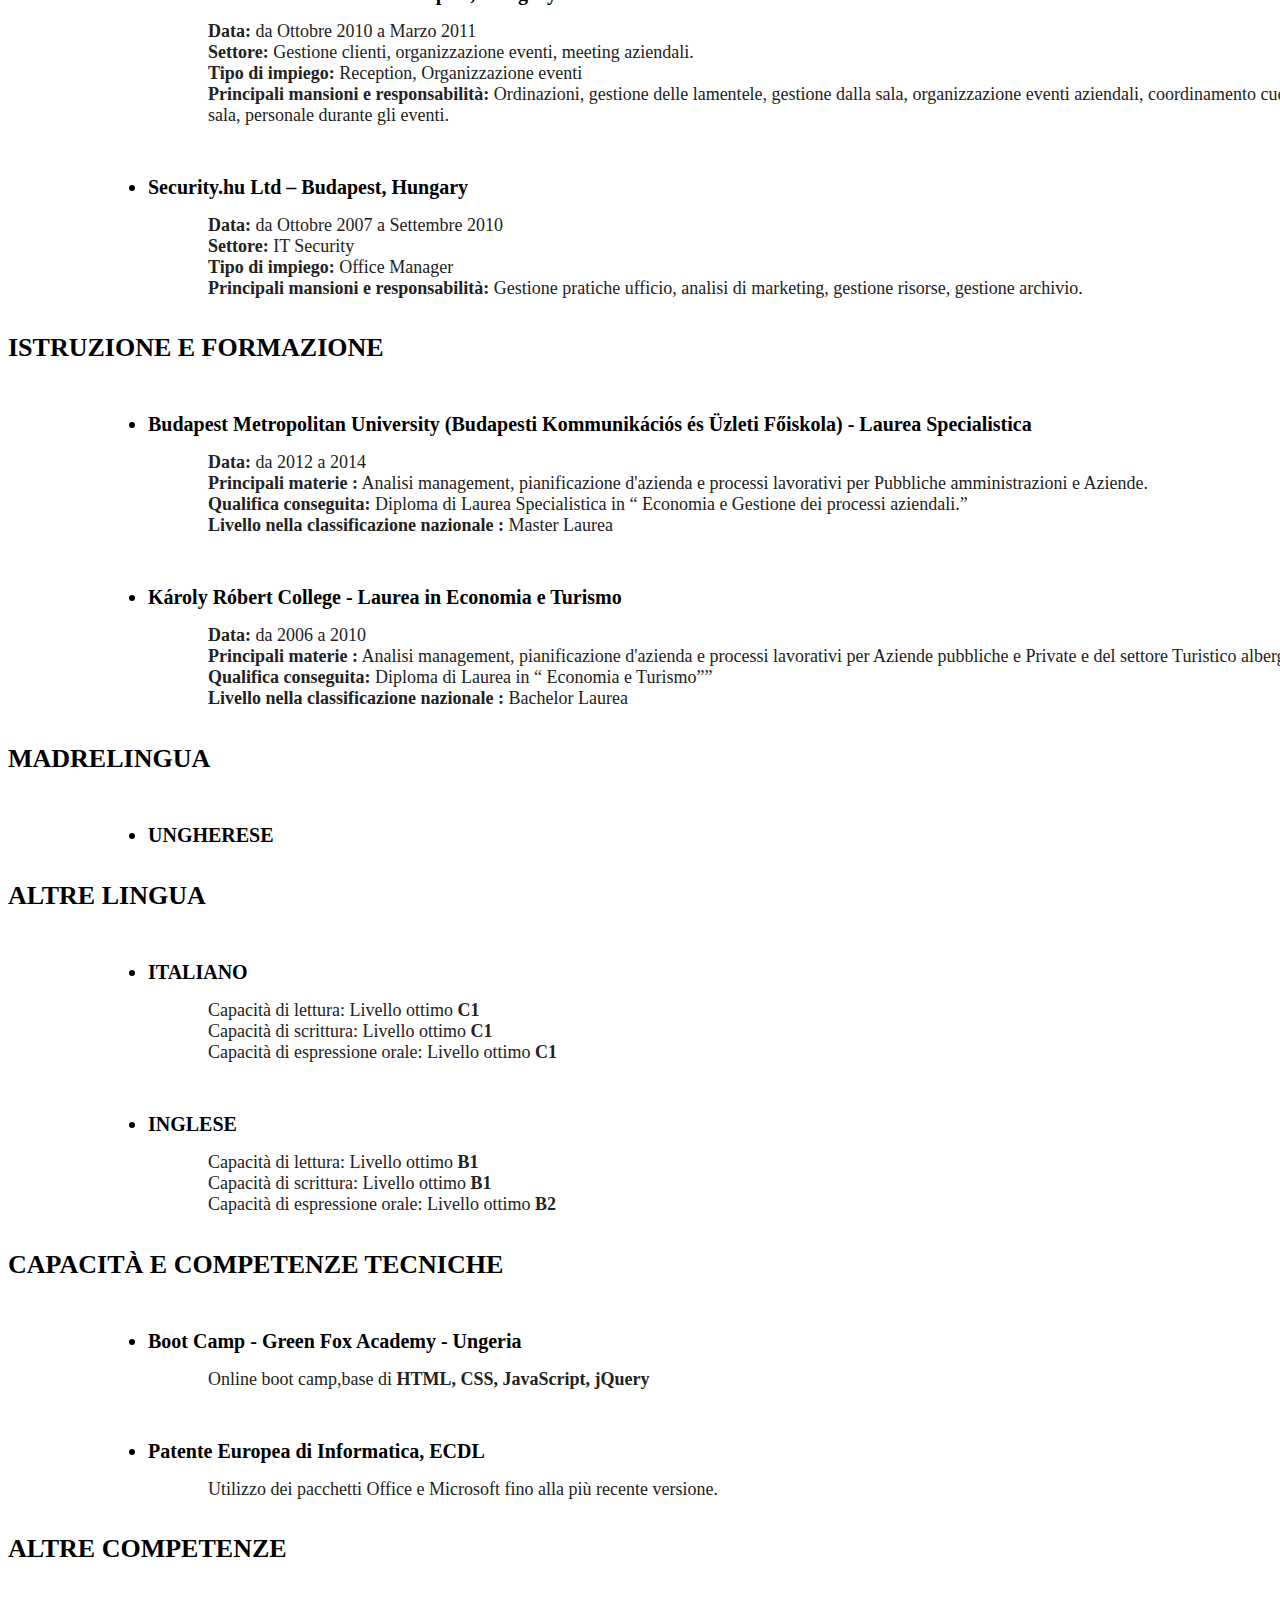
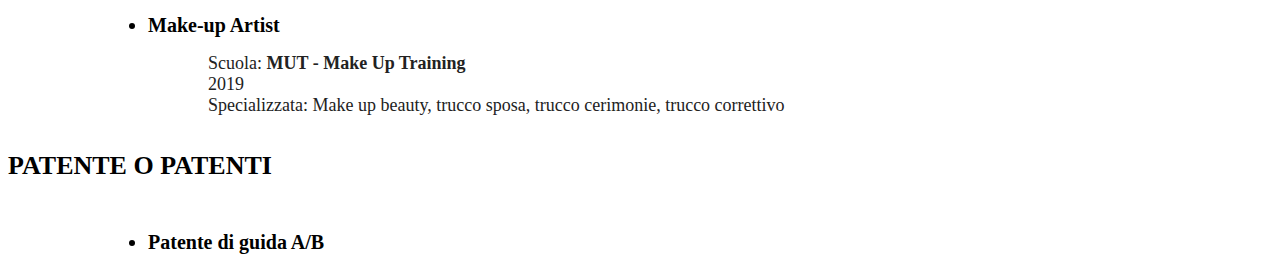
==== commit 1015699c: "readyCV" ====
--- a/CV.html
+++ b/CV.html
@@ -10,14 +10,14 @@
     <body>
         <header >
           
-            <h2> Ciao, michiamo </h2>
+            <h2> Ciao, mi chiamo </h2>
             <h1>Fanni Felföldi</h1>
           
        </header>
 
         <main>
             <h3><b>INFORMAZIONI PERSONALI</b> </h3>
-                <p><b>Nome:</b>Nome: FANNI  FELFÖLDI</p>
+                <p><b>Nome:</b> FANNI  FELFÖLDI</p>
                 <p><b>Indirizzo:</b> VIA COLONNA ROTTA, 78       90134 PALERMO</p>
                 <p><b>Cellulare:</b> 0039 371 133 1249</p>
                 <p><b>E-mail:</b> felfoldi26fanni@gmail.com</p>
@@ -33,7 +33,7 @@
             <p><b>Tipo di impiego:</b>Mansione di Barista, banconista, pasticcera. </p>
             
             <ul>
-                <li> <b>Wasabi ltd. – Vienna Austria </b></li>
+                <li> <b>Wasabi ltd. – Vienna, Austria </b></li>
             </ul>
             <p><b>Data:</b> da Marzo 2016 a Luglio 2016 </p>
             <p><b>Settore:</b> Ristorazione, Sushi bar</p>
@@ -41,7 +41,7 @@
             <p><b>Principali mansioni e responsabilità:</b> Servizio ai tavoli, coctail, gestione ordini telefonici e dal sistema on-line di prenotazione.</p>
     
             <ul>
-                <li> <b>Jaguar Media Ltd. – Budapest Hungary </b></li>
+                <li> <b>Jaguar Media Ltd. – Budapest, Hungary </b></li>
             </ul>
             <p><b>Data:</b> da Agosto 2014 a Ottobre 2015</p>
             <p><b>Settore:</b> Campaign manager, gestione clienti e fatturazione, gestione piattaforme on-line</p>
@@ -49,7 +49,7 @@
             <p><b>Principali mansioni e responsabilità:</b> Gestione, studio e creazione campagne marketing on-line e off-line. Gestione portfolio clienti, fatturazione.</p>
     
             <ul>
-                <li> <b>Hasznaltauto.hu Ltd – Budapest Hungary </b></li>
+                <li> <b>Hasznaltauto.hu Ltd – Budapest, Hungary </b></li>
             </ul>
             <p><b>Data:</b> da Gennaio 2012 a Agosto 2014</p>
             <p><b>Settore:</b> Campaign manager, account, commerciale.</p>
@@ -57,7 +57,7 @@
             <p><b>Principali mansioni e responsabilità:</b> Ricerca selezione clienti e vendita di prodotti di Internet Technology e campagne marketing ad Hoc. Creazione rete  commerciale, cura portfolio clienti </p>
 
             <ul>
-                <li> <b>INVIA.HU – Budapest Hungary  </b></li>
+                <li> <b>INVIA.HU – Budapest, Hungary  </b></li>
             </ul>
             <p><b>Data:</b> da Maggio 2011 a Gennaio 2012</p>
             <p><b>Settore:</b> Azienda di viaggi, account, commerciale</p>
--- a/styleCV.css
+++ b/styleCV.css
@@ -1,5 +1,6 @@
 header {
-    font-family: 'Abril Fatface', cursive;
+    color: white;
+    font-family: 'Josefin Sans';
     width: 90%;
     height:350px; 
     text-align: center;
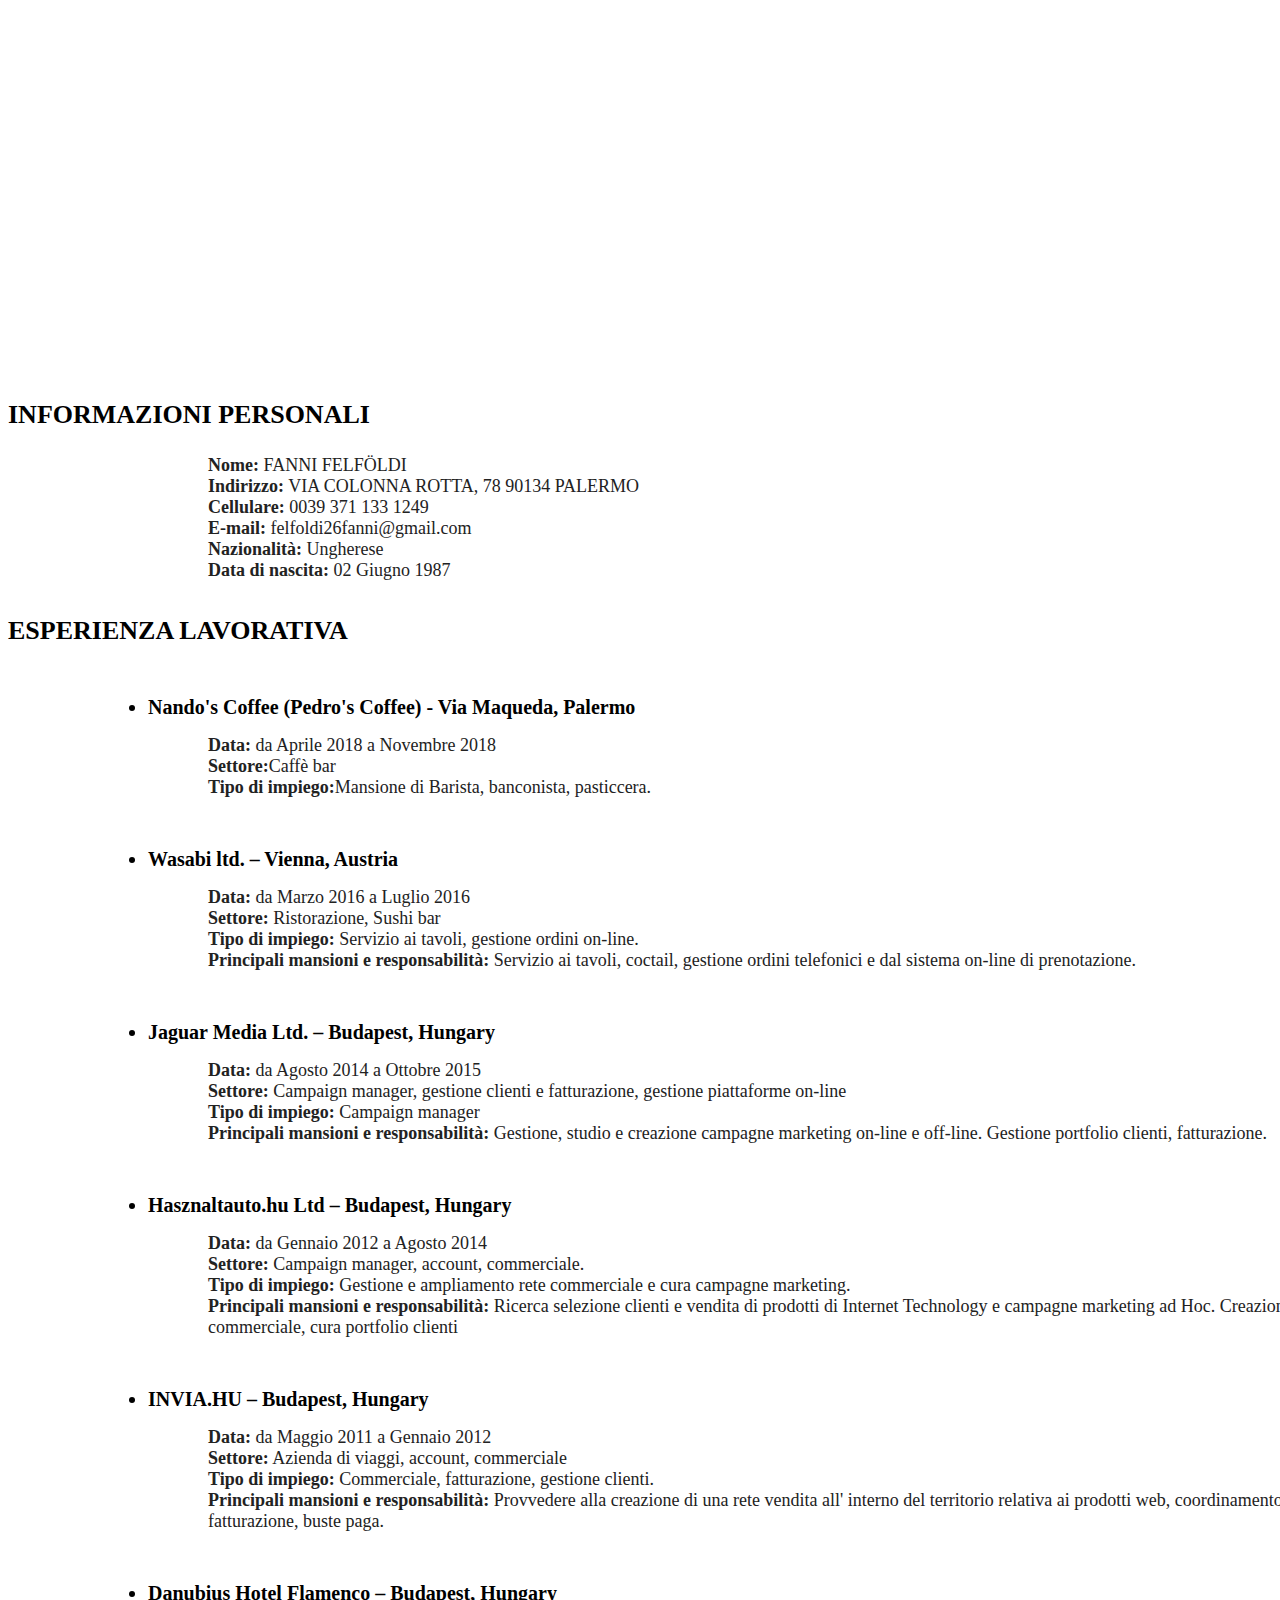
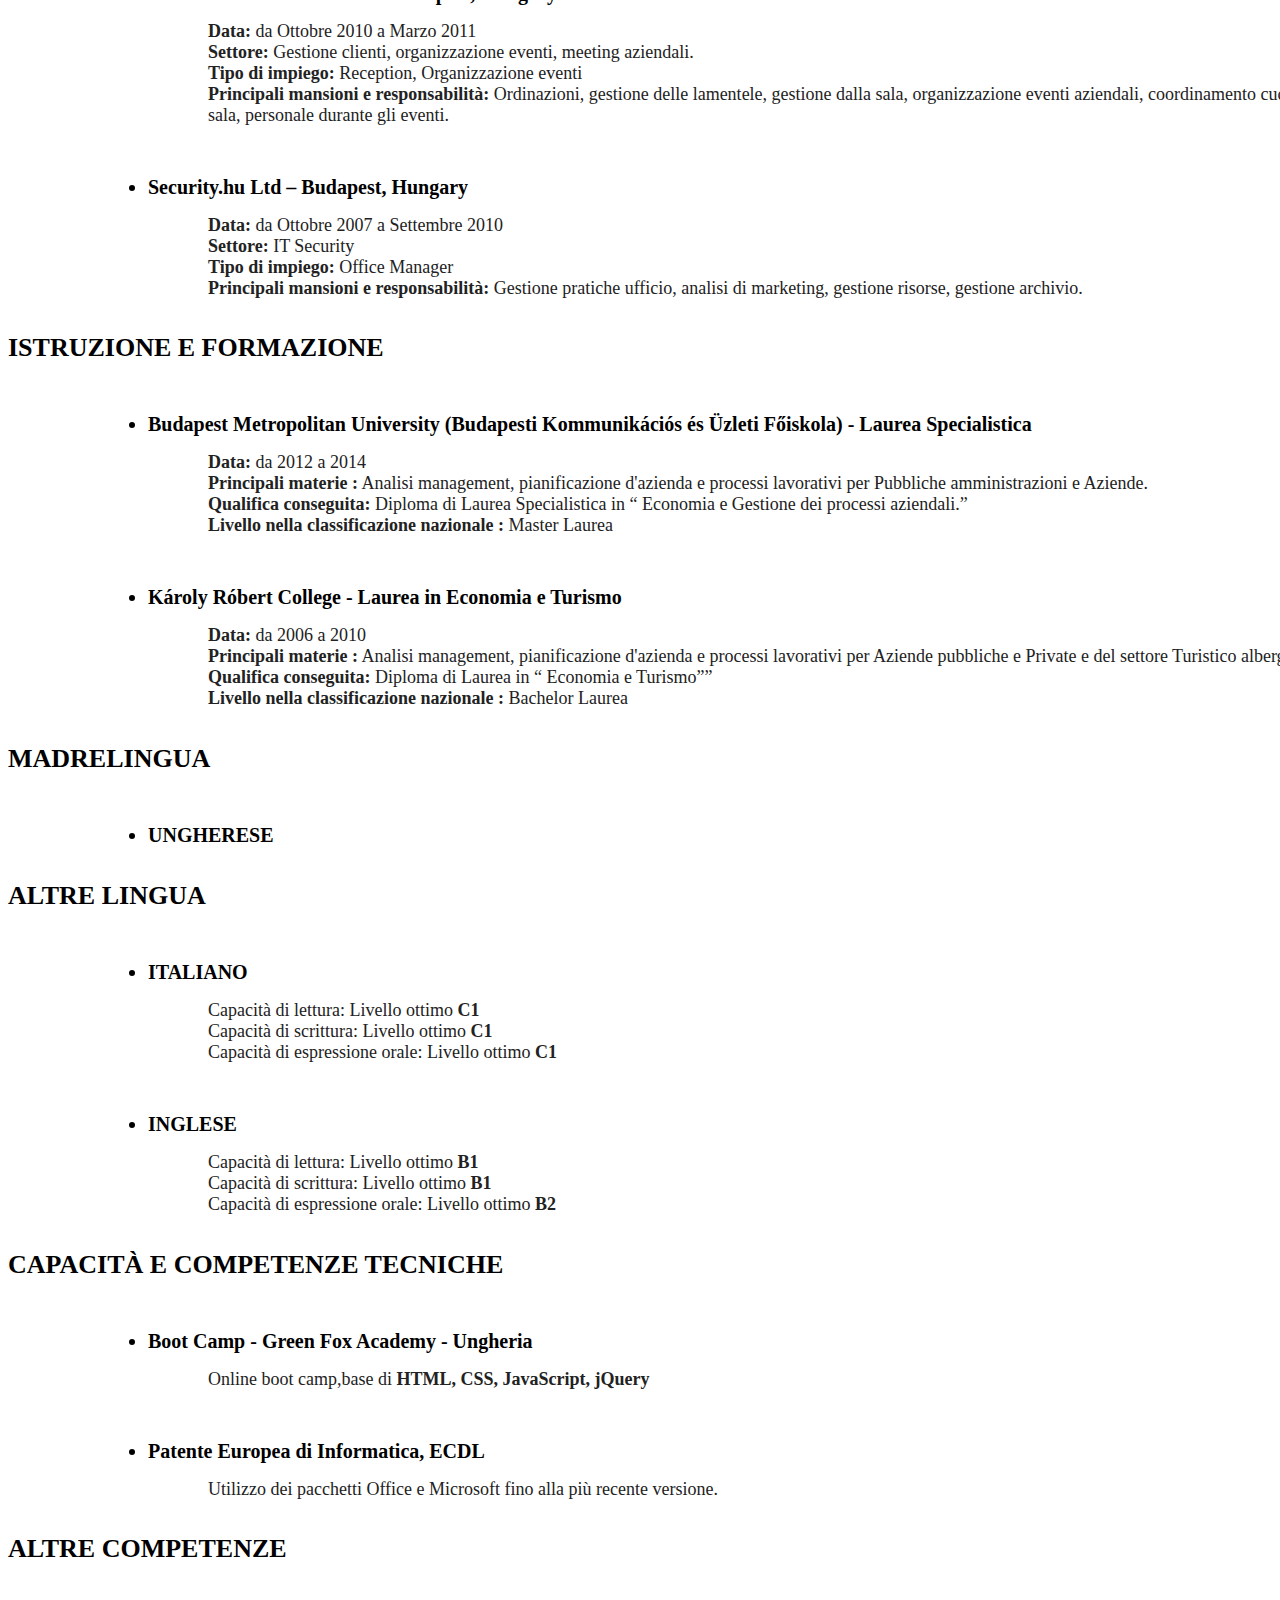
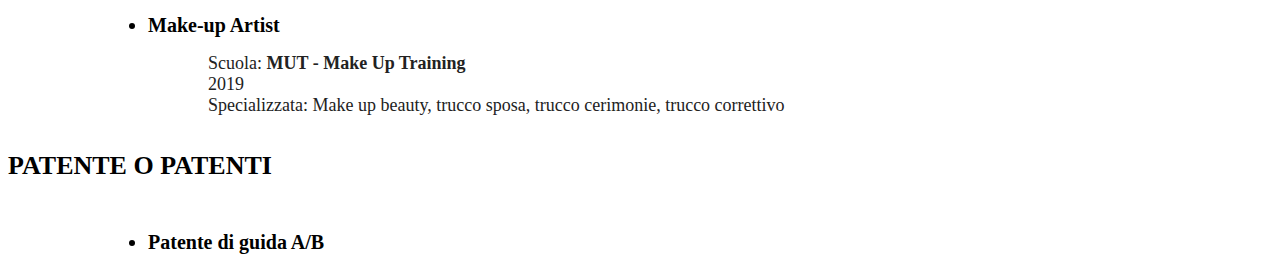
==== commit 0dddb92d: "fixed grammatica" ====
--- a/CV.html
+++ b/CV.html
@@ -118,7 +118,7 @@
              
         <h4><b>CAPACITÀ E COMPETENZE TECNICHE </b></h4>
         <ul>
-            <li> <b>Boot Camp - Green Fox Academy - Ungeria</b></li>
+            <li> <b>Boot Camp - Green Fox Academy - Ungheria</b></li>
         </ul>
             <p>Online boot camp,base di <b>HTML, CSS, JavaScript, jQuery</b></p>
         <ul>
